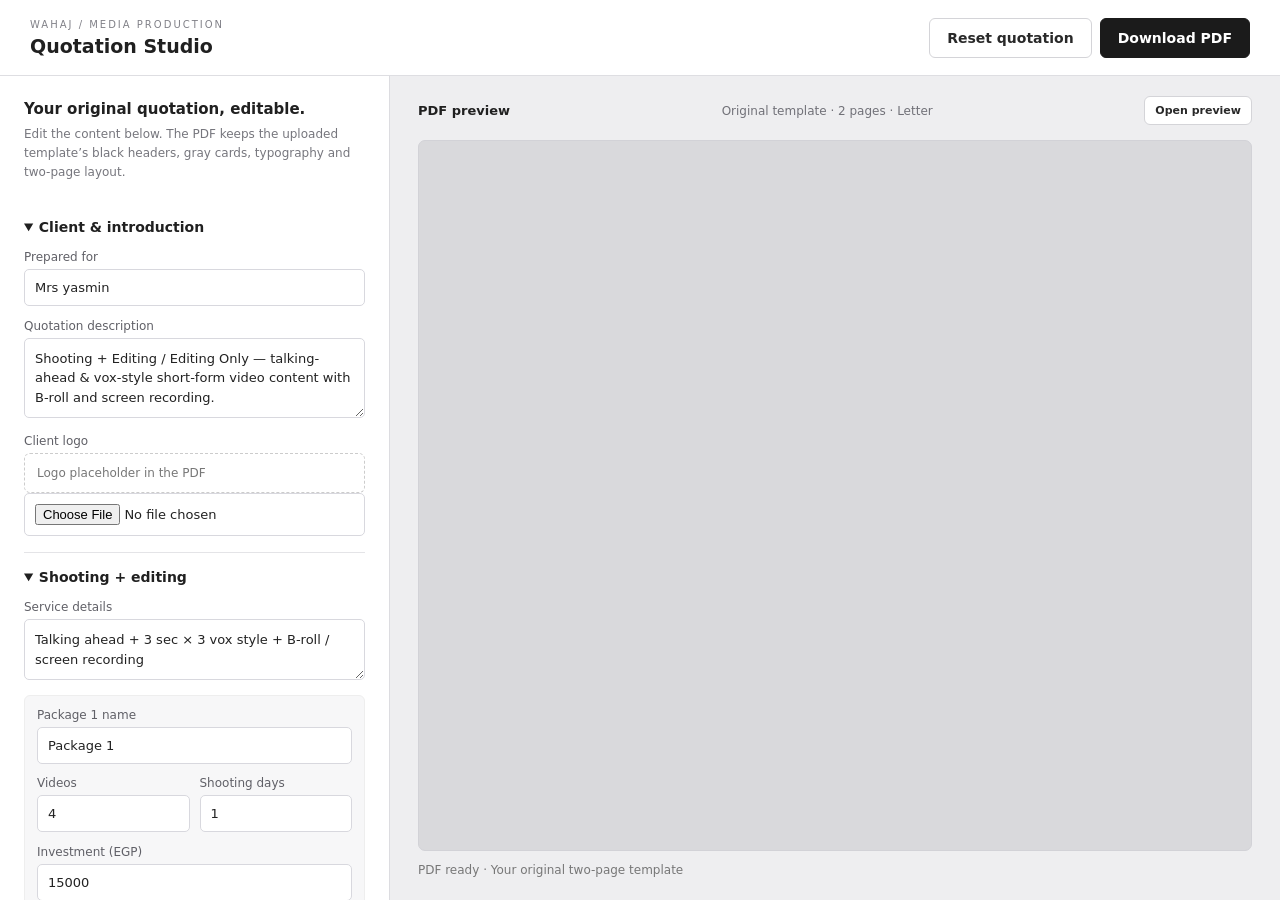
==== index.html @ 91a477e9 "Publish the Wahaj quotation studio for GitHub and Vercel. Co-authored-by: Cursor <cursoragent@cursor" ====
<!doctype html><html lang="en"><head><meta charset="utf-8"><meta name="viewport" content="width=device-width, initial-scale=1"><title>Quotation Studio | Wahaj</title><meta name="description" content="Create client quotations using the original media production quotation template."><link rel="icon" href="data:image/svg+xml,%3Csvg xmlns='http://www.w3.org/2000/svg' viewBox='0 0 32 32'%3E%3Crect width='32' height='32' rx='6' fill='%23191919'/%3E%3Cpath d='M8 8h16v3H8zm0 7h16v3H8zm0 7h10v3H8z' fill='white'/%3E%3C/svg%3E"><style>
*{box-sizing:border-box}body{margin:0;background:#eeeef0;color:#202020;font:14px system-ui,-apple-system,sans-serif}header{height:76px;padding:0 30px;border-bottom:1px solid #dedee2;background:#fff;display:flex;align-items:center;justify-content:space-between;gap:20px}header small{display:block;letter-spacing:2px;font-size:10px;color:#818188;margin-bottom:5px}h1{font-size:19px;margin:0;font-weight:600}button,.button{cursor:pointer;padding:11px 17px;border-radius:6px;border:1px solid #d4d4d8;background:#fff;color:#292929;font:inherit;font-weight:600;text-decoration:none}button.primary{background:#1b1b1b;color:white;border-color:#1b1b1b}button:disabled{opacity:.5;cursor:wait}.actions{display:flex;gap:8px}main{display:grid;grid-template-columns:390px 1fr;height:calc(100vh - 76px)}aside{background:white;border-right:1px solid #dcdce0;overflow:auto;padding:24px}h2{font-size:15px;margin:0 0 7px}p{color:#76767d;line-height:1.6;margin:0 0 20px;font-size:12px}details{border-bottom:1px solid #e4e4e7;padding:16px 0}summary{font-weight:600;cursor:pointer;margin-bottom:15px}label{display:block;font-size:12px;font-weight:500;color:#606067;margin:13px 0 5px}input,textarea{width:100%;padding:10px;border:1px solid #d8d8de;background:#fff;border-radius:5px;font:13px system-ui;color:#222}input:focus,textarea:focus{outline:2px solid #555;outline-offset:1px}textarea{resize:vertical;line-height:1.5}.row{display:grid;grid-template-columns:1fr 1fr;gap:10px}.package{background:#f7f7f8;border:1px solid #eee;border-radius:6px;padding:0 12px 12px;margin:12px 0}.package label:first-child{margin-top:12px}.preview{display:flex;flex-direction:column;padding:20px 28px;min-width:0}.previewbar{display:flex;align-items:center;justify-content:space-between;margin-bottom:15px;gap:12px}.previewbar b{font-size:13px}.previewbar span{font-size:12px;color:#717178}.pdf{background:#d9d9dc;flex:1;min-height:480px;border:1px solid #d2d2d7;border-radius:7px;overflow:hidden}iframe{width:100%;height:100%;border:0}#status{font-size:12px;color:#777;max-width:650px;margin-top:12px;min-height:17px}#status.error{color:#b52121}.logo-box{border:1px dashed #ccc;border-radius:6px;padding:12px;display:flex;align-items:center;gap:14px}.logo-box img{max-width:90px;max-height:50px;object-fit:contain}.logo-box span{color:#777;font-size:12px}#removeLogo{margin-top:8px;padding:6px 10px;font-size:11px}footer{font-size:11px;color:#919199;line-height:1.6;margin-top:20px}@media(max-width:850px){header{padding:15px;height:auto;flex-wrap:wrap}main{height:auto;grid-template-columns:1fr}aside{overflow:visible}.preview{padding:20px 15px}.pdf{height:720px;flex:auto}.actions{width:100%}.actions button{flex:1}}
</style></head><body><header><div><small>WAHAJ / MEDIA PRODUCTION</small><h1>Quotation Studio</h1></div><div class="actions"><button id="reset">Reset quotation</button><button class="primary" id="download" disabled>Download PDF</button></div></header><main><aside><h2>Your original quotation, editable.</h2><p>Edit the content below. The PDF keeps the uploaded template’s black headers, gray cards, typography and two-page layout.</p><form id="editor"><details open><summary>Client & introduction</summary><label for="client">Prepared for</label><input id="client" maxlength="100"><label for="description">Quotation description</label><textarea id="description" rows="3" maxlength="260"></textarea><label for="logo">Client logo</label><div class="logo-box"><img id="logoPreview" alt="Client logo" hidden><span id="logoLabel">Logo placeholder in the PDF</span></div><input id="logo" type="file" accept="image/png,image/jpeg"><button id="removeLogo" type="button" hidden>Remove logo</button></details><details open><summary>Shooting + editing</summary><label for="shootDescription">Service details</label><textarea id="shootDescription" rows="2" maxlength="200"></textarea><div id="shootPackages"></div></details><details><summary>Editing only</summary><label for="editDescription">Service details</label><textarea id="editDescription" rows="2" maxlength="200"></textarea><div id="editPackages"></div></details><details><summary>Customized package</summary><label for="customName">Package name</label><input id="customName" maxlength="35"><label for="customLines">Deliverables (one per line, up to 5)</label><textarea id="customLines" rows="5"></textarea><label for="customPrice">Investment (EGP)</label><input id="customPrice" type="number" min="0" max="99999999" step="1"></details><details><summary>Notes & payment terms</summary><label for="notes">Terms (one per line)</label><textarea id="notes" rows="12"></textarea><p style="margin:10px 0 0">The default terms retain your original 50% deposit and two revision rounds. Edit them for each client.</p></details></form><footer>Amounts are in EGP. Package options are alternatives.<br>Changes stay in this open page until you download your PDF.</footer></aside><section class="preview"><div class="previewbar"><b>PDF preview</b><span>Original template · 2 pages · Letter</span><a id="openPreview" class="button" target="_blank" rel="noopener" style="font-size:11px;padding:7px 10px" hidden>Open preview</a></div><div class="pdf"><iframe id="pdfPreview" title="Generated quotation PDF preview"></iframe></div><div id="status" role="status" aria-live="polite">Preparing your original quotation…</div></section></main><script src="pdf-lib.min.js"></script><script src="fontkit.min.js"></script><script src="app.js"></script></body></html>
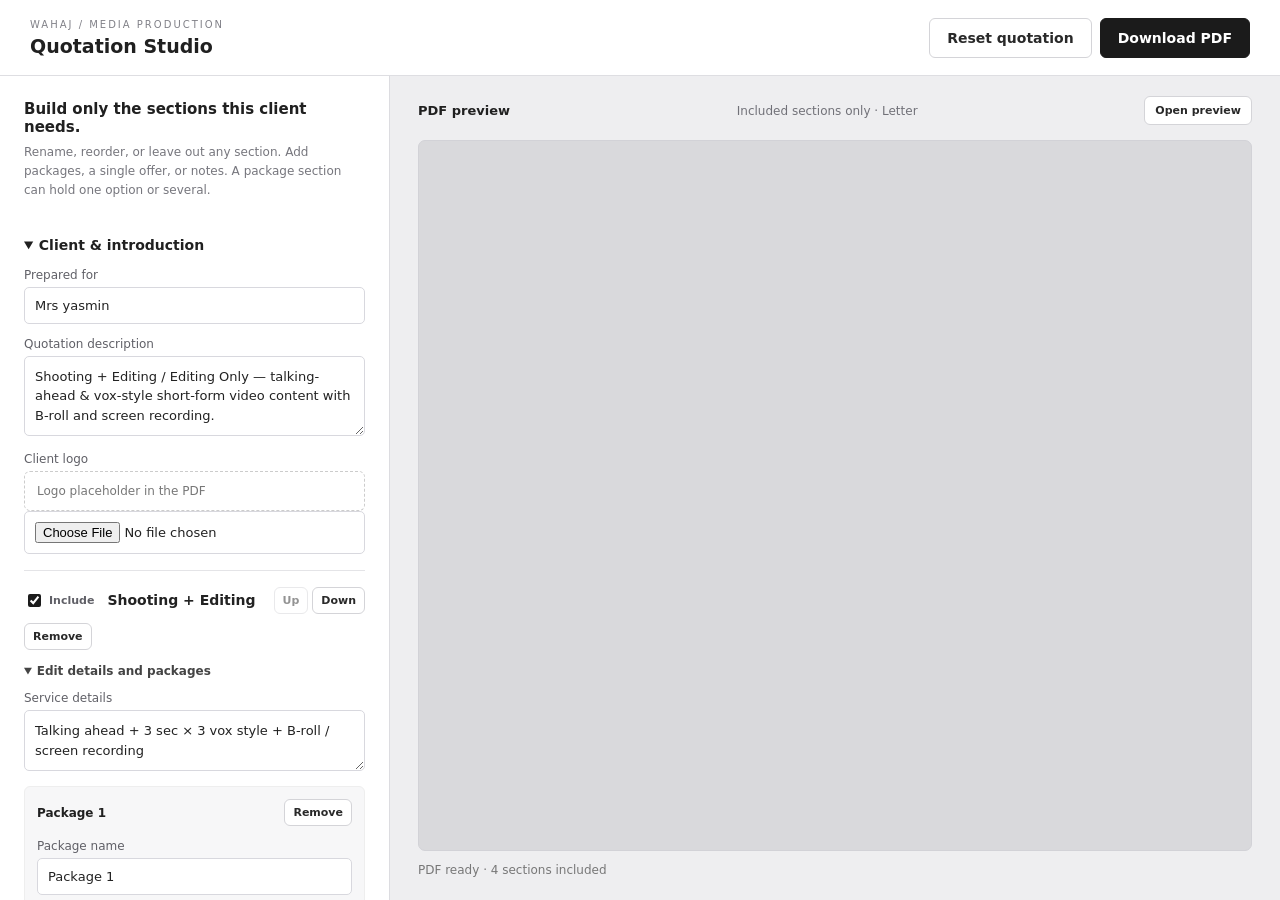
==== commit 12686b80: "Let each quotation include only the sections and packages it needs. Co-authored-by: Cursor <cursorag" ====
--- a/index.html
+++ b/index.html
@@ -1,3 +1,5 @@
 <!doctype html><html lang="en"><head><meta charset="utf-8"><meta name="viewport" content="width=device-width, initial-scale=1"><title>Quotation Studio | Wahaj</title><meta name="description" content="Create client quotations using the original media production quotation template."><link rel="icon" href="data:image/svg+xml,%3Csvg xmlns='http://www.w3.org/2000/svg' viewBox='0 0 32 32'%3E%3Crect width='32' height='32' rx='6' fill='%23191919'/%3E%3Cpath d='M8 8h16v3H8zm0 7h16v3H8zm0 7h10v3H8z' fill='white'/%3E%3C/svg%3E"><style>
-*{box-sizing:border-box}body{margin:0;background:#eeeef0;color:#202020;font:14px system-ui,-apple-system,sans-serif}header{height:76px;padding:0 30px;border-bottom:1px solid #dedee2;background:#fff;display:flex;align-items:center;justify-content:space-between;gap:20px}header small{display:block;letter-spacing:2px;font-size:10px;color:#818188;margin-bottom:5px}h1{font-size:19px;margin:0;font-weight:600}button,.button{cursor:pointer;padding:11px 17px;border-radius:6px;border:1px solid #d4d4d8;background:#fff;color:#292929;font:inherit;font-weight:600;text-decoration:none}button.primary{background:#1b1b1b;color:white;border-color:#1b1b1b}button:disabled{opacity:.5;cursor:wait}.actions{display:flex;gap:8px}main{display:grid;grid-template-columns:390px 1fr;height:calc(100vh - 76px)}aside{background:white;border-right:1px solid #dcdce0;overflow:auto;padding:24px}h2{font-size:15px;margin:0 0 7px}p{color:#76767d;line-height:1.6;margin:0 0 20px;font-size:12px}details{border-bottom:1px solid #e4e4e7;padding:16px 0}summary{font-weight:600;cursor:pointer;margin-bottom:15px}label{display:block;font-size:12px;font-weight:500;color:#606067;margin:13px 0 5px}input,textarea{width:100%;padding:10px;border:1px solid #d8d8de;background:#fff;border-radius:5px;font:13px system-ui;color:#222}input:focus,textarea:focus{outline:2px solid #555;outline-offset:1px}textarea{resize:vertical;line-height:1.5}.row{display:grid;grid-template-columns:1fr 1fr;gap:10px}.package{background:#f7f7f8;border:1px solid #eee;border-radius:6px;padding:0 12px 12px;margin:12px 0}.package label:first-child{margin-top:12px}.preview{display:flex;flex-direction:column;padding:20px 28px;min-width:0}.previewbar{display:flex;align-items:center;justify-content:space-between;margin-bottom:15px;gap:12px}.previewbar b{font-size:13px}.previewbar span{font-size:12px;color:#717178}.pdf{background:#d9d9dc;flex:1;min-height:480px;border:1px solid #d2d2d7;border-radius:7px;overflow:hidden}iframe{width:100%;height:100%;border:0}#status{font-size:12px;color:#777;max-width:650px;margin-top:12px;min-height:17px}#status.error{color:#b52121}.logo-box{border:1px dashed #ccc;border-radius:6px;padding:12px;display:flex;align-items:center;gap:14px}.logo-box img{max-width:90px;max-height:50px;object-fit:contain}.logo-box span{color:#777;font-size:12px}#removeLogo{margin-top:8px;padding:6px 10px;font-size:11px}footer{font-size:11px;color:#919199;line-height:1.6;margin-top:20px}@media(max-width:850px){header{padding:15px;height:auto;flex-wrap:wrap}main{height:auto;grid-template-columns:1fr}aside{overflow:visible}.preview{padding:20px 15px}.pdf{height:720px;flex:auto}.actions{width:100%}.actions button{flex:1}}
-</style></head><body><header><div><small>WAHAJ / MEDIA PRODUCTION</small><h1>Quotation Studio</h1></div><div class="actions"><button id="reset">Reset quotation</button><button class="primary" id="download" disabled>Download PDF</button></div></header><main><aside><h2>Your original quotation, editable.</h2><p>Edit the content below. The PDF keeps the uploaded template’s black headers, gray cards, typography and two-page layout.</p><form id="editor"><details open><summary>Client & introduction</summary><label for="client">Prepared for</label><input id="client" maxlength="100"><label for="description">Quotation description</label><textarea id="description" rows="3" maxlength="260"></textarea><label for="logo">Client logo</label><div class="logo-box"><img id="logoPreview" alt="Client logo" hidden><span id="logoLabel">Logo placeholder in the PDF</span></div><input id="logo" type="file" accept="image/png,image/jpeg"><button id="removeLogo" type="button" hidden>Remove logo</button></details><details open><summary>Shooting + editing</summary><label for="shootDescription">Service details</label><textarea id="shootDescription" rows="2" maxlength="200"></textarea><div id="shootPackages"></div></details><details><summary>Editing only</summary><label for="editDescription">Service details</label><textarea id="editDescription" rows="2" maxlength="200"></textarea><div id="editPackages"></div></details><details><summary>Customized package</summary><label for="customName">Package name</label><input id="customName" maxlength="35"><label for="customLines">Deliverables (one per line, up to 5)</label><textarea id="customLines" rows="5"></textarea><label for="customPrice">Investment (EGP)</label><input id="customPrice" type="number" min="0" max="99999999" step="1"></details><details><summary>Notes & payment terms</summary><label for="notes">Terms (one per line)</label><textarea id="notes" rows="12"></textarea><p style="margin:10px 0 0">The default terms retain your original 50% deposit and two revision rounds. Edit them for each client.</p></details></form><footer>Amounts are in EGP. Package options are alternatives.<br>Changes stay in this open page until you download your PDF.</footer></aside><section class="preview"><div class="previewbar"><b>PDF preview</b><span>Original template · 2 pages · Letter</span><a id="openPreview" class="button" target="_blank" rel="noopener" style="font-size:11px;padding:7px 10px" hidden>Open preview</a></div><div class="pdf"><iframe id="pdfPreview" title="Generated quotation PDF preview"></iframe></div><div id="status" role="status" aria-live="polite">Preparing your original quotation…</div></section></main><script src="pdf-lib.min.js"></script><script src="fontkit.min.js"></script><script src="app.js"></script></body></html>
+*{box-sizing:border-box}body{margin:0;background:#eeeef0;color:#202020;font:14px system-ui,-apple-system,sans-serif}header{height:76px;padding:0 30px;border-bottom:1px solid #dedee2;background:#fff;display:flex;align-items:center;justify-content:space-between;gap:20px}header small{display:block;letter-spacing:2px;font-size:10px;color:#818188;margin-bottom:5px}h1{font-size:19px;margin:0;font-weight:600}button,.button{cursor:pointer;padding:11px 17px;border-radius:6px;border:1px solid #d4d4d8;background:#fff;color:#292929;font:inherit;font-weight:600;text-decoration:none}button.primary{background:#1b1b1b;color:white;border-color:#1b1b1b}button:disabled{opacity:.5;cursor:wait}.actions{display:flex;gap:8px}main{display:grid;grid-template-columns:390px 1fr;height:calc(100vh - 76px)}aside{background:white;border-right:1px solid #dcdce0;overflow:auto;padding:24px}h2{font-size:15px;margin:0 0 7px}p{color:#76767d;line-height:1.6;margin:0 0 20px;font-size:12px}details{border-bottom:1px solid #e4e4e7;padding:16px 0}summary{font-weight:600;cursor:pointer;margin-bottom:15px}label{display:block;font-size:12px;font-weight:500;color:#606067;margin:13px 0 5px}input,textarea{width:100%;padding:10px;border:1px solid #d8d8de;background:#fff;border-radius:5px;font:13px system-ui;color:#222}input:focus,textarea:focus{outline:2px solid #555;outline-offset:1px}textarea{resize:vertical;line-height:1.5}.row{display:grid;grid-template-columns:1fr 1fr;gap:10px}.package{background:#f7f7f8;border:1px solid #eee;border-radius:6px;padding:0 12px 12px;margin:12px 0}.package label:first-child{margin-top:12px}.preview{display:flex;flex-direction:column;padding:20px 28px;min-width:0}.previewbar{display:flex;align-items:center;justify-content:space-between;margin-bottom:15px;gap:12px}.previewbar b{font-size:13px}.previewbar span{font-size:12px;color:#717178}.pdf{background:#d9d9dc;flex:1;min-height:480px;border:1px solid #d2d2d7;border-radius:7px;overflow:hidden}iframe{width:100%;height:100%;border:0}#status{font-size:12px;color:#777;max-width:650px;margin-top:12px;min-height:17px}#status.error{color:#b52121}.logo-box{border:1px dashed #ccc;border-radius:6px;padding:12px;display:flex;align-items:center;gap:14px}.logo-box img{max-width:90px;max-height:50px;object-fit:contain}.logo-box span{color:#777;font-size:12px}#removeLogo{margin-top:8px;padding:6px 10px;font-size:11px}footer{font-size:11px;color:#919199;line-height:1.6;margin-top:20px}
+.sec{border-bottom:1px solid #e4e4e7;padding:12px 0}.sec.off{opacity:.55}.sec-head{display:flex;align-items:center;gap:6px;flex-wrap:wrap}.sec-head .title{flex:1 1 140px;min-width:0;font-weight:600;font-size:14px;border-color:transparent;background:transparent;padding:8px 6px}.sec-head .title:hover,.sec-head .title:focus{border-color:#d8d8de;background:#fff}.show{display:flex;align-items:center;gap:5px;font-size:11px;font-weight:600;color:#606067;white-space:nowrap;margin:0}.show input{width:auto;padding:0;accent-color:#1b1b1b}button.tiny{padding:6px 8px;font-size:11px}.add-row{display:flex;flex-direction:column;gap:8px;margin-top:14px}.add-sec{width:100%;border-style:dashed}.sec details{border-bottom:0;padding:6px 0 0}.sec summary{margin:8px 0 4px;font-size:12px;color:#444}.pkg-bar{display:flex;align-items:center;justify-content:space-between;gap:8px;margin-top:12px}.pkg-bar b{font-size:12px}.move{display:flex;gap:4px}.sec-note{margin:8px 0 0}
+@media(max-width:850px){header{padding:15px;height:auto;flex-wrap:wrap}main{height:auto;grid-template-columns:1fr}aside{overflow:visible}.preview{padding:20px 15px}.pdf{height:720px;flex:auto}.actions{width:100%}.actions button{flex:1}}
+</style></head><body><header><div><small>WAHAJ / MEDIA PRODUCTION</small><h1>Quotation Studio</h1></div><div class="actions"><button id="reset">Reset quotation</button><button class="primary" id="download" disabled>Download PDF</button></div></header><main><aside><h2>Build only the sections this client needs.</h2><p>Rename, reorder, or leave out any section. Add packages, a single offer, or notes. A package section can hold one option or several.</p><form id="editor" autocomplete="off"><details open><summary>Client & introduction</summary><label for="client">Prepared for</label><input id="client" maxlength="100" required><label for="description">Quotation description</label><textarea id="description" rows="3" maxlength="320"></textarea><label for="logo">Client logo</label><div class="logo-box"><img id="logoPreview" alt="Client logo" hidden><span id="logoLabel">Logo placeholder in the PDF</span></div><input id="logo" type="file" accept="image/png,image/jpeg"><button id="removeLogo" type="button" hidden>Remove logo</button></details><div id="sections"></div><div class="add-row"><button type="button" id="addSection" class="add-sec">Add section</button><button type="button" id="addOffer" class="add-sec">Add single offer</button><button type="button" id="addNotes" class="add-sec">Add notes</button></div></form><footer>Uncheck “Include” to leave a section out of this PDF.<br>Amounts are in EGP. Changes stay in this page until you download.</footer></aside><section class="preview"><div class="previewbar"><b>PDF preview</b><span>Included sections only · Letter</span><a id="openPreview" class="button" target="_blank" rel="noopener" style="font-size:11px;padding:7px 10px" hidden>Open preview</a></div><div class="pdf"><iframe id="pdfPreview" title="Generated quotation PDF preview"></iframe></div><div id="status" role="status" aria-live="polite">Preparing your quotation…</div></section></main><script src="pdf-lib.min.js"></script><script src="fontkit.min.js"></script><script src="app.js"></script></body></html>
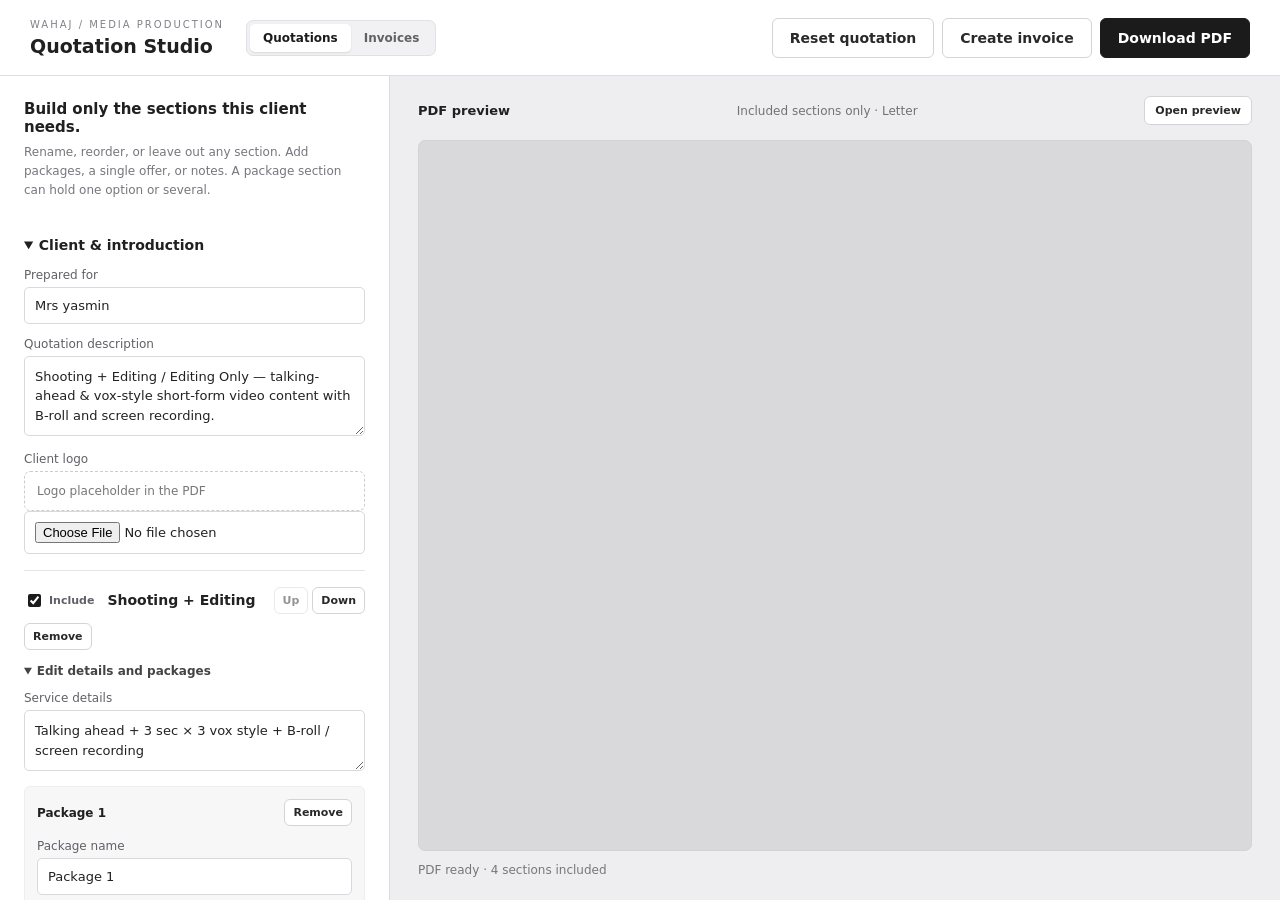
==== commit a49d8401: "Combine the quotation studio and invoice studio into one site The invoice app now lives under /invoi" ====
--- a/index.html
+++ b/index.html
@@ -1,5 +1,5 @@
 <!doctype html><html lang="en"><head><meta charset="utf-8"><meta name="viewport" content="width=device-width, initial-scale=1"><title>Quotation Studio | Wahaj</title><meta name="description" content="Create client quotations using the original media production quotation template."><link rel="icon" href="data:image/svg+xml,%3Csvg xmlns='http://www.w3.org/2000/svg' viewBox='0 0 32 32'%3E%3Crect width='32' height='32' rx='6' fill='%23191919'/%3E%3Cpath d='M8 8h16v3H8zm0 7h16v3H8zm0 7h10v3H8z' fill='white'/%3E%3C/svg%3E"><style>
-*{box-sizing:border-box}body{margin:0;background:#eeeef0;color:#202020;font:14px system-ui,-apple-system,sans-serif}header{height:76px;padding:0 30px;border-bottom:1px solid #dedee2;background:#fff;display:flex;align-items:center;justify-content:space-between;gap:20px}header small{display:block;letter-spacing:2px;font-size:10px;color:#818188;margin-bottom:5px}h1{font-size:19px;margin:0;font-weight:600}button,.button{cursor:pointer;padding:11px 17px;border-radius:6px;border:1px solid #d4d4d8;background:#fff;color:#292929;font:inherit;font-weight:600;text-decoration:none}button.primary{background:#1b1b1b;color:white;border-color:#1b1b1b}button:disabled{opacity:.5;cursor:wait}.actions{display:flex;gap:8px}main{display:grid;grid-template-columns:390px 1fr;height:calc(100vh - 76px)}aside{background:white;border-right:1px solid #dcdce0;overflow:auto;padding:24px}h2{font-size:15px;margin:0 0 7px}p{color:#76767d;line-height:1.6;margin:0 0 20px;font-size:12px}details{border-bottom:1px solid #e4e4e7;padding:16px 0}summary{font-weight:600;cursor:pointer;margin-bottom:15px}label{display:block;font-size:12px;font-weight:500;color:#606067;margin:13px 0 5px}input,textarea{width:100%;padding:10px;border:1px solid #d8d8de;background:#fff;border-radius:5px;font:13px system-ui;color:#222}input:focus,textarea:focus{outline:2px solid #555;outline-offset:1px}textarea{resize:vertical;line-height:1.5}.row{display:grid;grid-template-columns:1fr 1fr;gap:10px}.package{background:#f7f7f8;border:1px solid #eee;border-radius:6px;padding:0 12px 12px;margin:12px 0}.package label:first-child{margin-top:12px}.preview{display:flex;flex-direction:column;padding:20px 28px;min-width:0}.previewbar{display:flex;align-items:center;justify-content:space-between;margin-bottom:15px;gap:12px}.previewbar b{font-size:13px}.previewbar span{font-size:12px;color:#717178}.pdf{background:#d9d9dc;flex:1;min-height:480px;border:1px solid #d2d2d7;border-radius:7px;overflow:hidden}iframe{width:100%;height:100%;border:0}#status{font-size:12px;color:#777;max-width:650px;margin-top:12px;min-height:17px}#status.error{color:#b52121}.logo-box{border:1px dashed #ccc;border-radius:6px;padding:12px;display:flex;align-items:center;gap:14px}.logo-box img{max-width:90px;max-height:50px;object-fit:contain}.logo-box span{color:#777;font-size:12px}#removeLogo{margin-top:8px;padding:6px 10px;font-size:11px}footer{font-size:11px;color:#919199;line-height:1.6;margin-top:20px}
+*{box-sizing:border-box}body{margin:0;background:#eeeef0;color:#202020;font:14px system-ui,-apple-system,sans-serif}header{height:76px;padding:0 30px;border-bottom:1px solid #dedee2;background:#fff;display:flex;align-items:center;justify-content:space-between;gap:20px}header small{display:block;letter-spacing:2px;font-size:10px;color:#818188;margin-bottom:5px}h1{font-size:19px;margin:0;font-weight:600}button,.button{cursor:pointer;padding:11px 17px;border-radius:6px;border:1px solid #d4d4d8;background:#fff;color:#292929;font:inherit;font-weight:600;text-decoration:none}button.primary{background:#1b1b1b;color:white;border-color:#1b1b1b}button:disabled{opacity:.5;cursor:wait}.actions{display:flex;gap:8px}main{display:grid;grid-template-columns:390px 1fr;height:calc(100vh - 76px)}aside{background:white;border-right:1px solid #dcdce0;overflow:auto;padding:24px}h2{font-size:15px;margin:0 0 7px}p{color:#76767d;line-height:1.6;margin:0 0 20px;font-size:12px}details{border-bottom:1px solid #e4e4e7;padding:16px 0}summary{font-weight:600;cursor:pointer;margin-bottom:15px}label{display:block;font-size:12px;font-weight:500;color:#606067;margin:13px 0 5px}input,textarea{width:100%;padding:10px;border:1px solid #d8d8de;background:#fff;border-radius:5px;font:13px system-ui;color:#222}input:focus,textarea:focus{outline:2px solid #555;outline-offset:1px}textarea{resize:vertical;line-height:1.5}.row{display:grid;grid-template-columns:1fr 1fr;gap:10px}.package{background:#f7f7f8;border:1px solid #eee;border-radius:6px;padding:0 12px 12px;margin:12px 0}.package label:first-child{margin-top:12px}.preview{display:flex;flex-direction:column;padding:20px 28px;min-width:0}.previewbar{display:flex;align-items:center;justify-content:space-between;margin-bottom:15px;gap:12px}.previewbar b{font-size:13px}.previewbar span{font-size:12px;color:#717178}.pdf{background:#d9d9dc;flex:1;min-height:480px;border:1px solid #d2d2d7;border-radius:7px;overflow:hidden}iframe{width:100%;height:100%;border:0}#status{font-size:12px;color:#777;max-width:650px;margin-top:12px;min-height:17px}#status.error{color:#b52121}.logo-box{border:1px dashed #ccc;border-radius:6px;padding:12px;display:flex;align-items:center;gap:14px}.logo-box img{max-width:90px;max-height:50px;object-fit:contain}.logo-box span{color:#777;font-size:12px}#removeLogo{margin-top:8px;padding:6px 10px;font-size:11px}footer{font-size:11px;color:#919199;line-height:1.6;margin-top:20px}.brand{display:flex;align-items:center;gap:22px;flex-wrap:wrap}.switcher{display:flex;background:#f1f1f3;border:1px solid #e1e1e5;border-radius:7px;padding:3px}.switcher a{padding:7px 13px;border-radius:5px;color:#606067;text-decoration:none;font-size:12px;font-weight:600}.switcher a[aria-current]{background:#fff;color:#1b1b1b;box-shadow:0 1px 2px #0000001a}.switcher a:hover{color:#1b1b1b}
 .sec{border-bottom:1px solid #e4e4e7;padding:12px 0}.sec.off{opacity:.55}.sec-head{display:flex;align-items:center;gap:6px;flex-wrap:wrap}.sec-head .title{flex:1 1 140px;min-width:0;font-weight:600;font-size:14px;border-color:transparent;background:transparent;padding:8px 6px}.sec-head .title:hover,.sec-head .title:focus{border-color:#d8d8de;background:#fff}.show{display:flex;align-items:center;gap:5px;font-size:11px;font-weight:600;color:#606067;white-space:nowrap;margin:0}.show input{width:auto;padding:0;accent-color:#1b1b1b}button.tiny{padding:6px 8px;font-size:11px}.add-row{display:flex;flex-direction:column;gap:8px;margin-top:14px}.add-sec{width:100%;border-style:dashed}.sec details{border-bottom:0;padding:6px 0 0}.sec summary{margin:8px 0 4px;font-size:12px;color:#444}.pkg-bar{display:flex;align-items:center;justify-content:space-between;gap:8px;margin-top:12px}.pkg-bar b{font-size:12px}.move{display:flex;gap:4px}.sec-note{margin:8px 0 0}
 @media(max-width:850px){header{padding:15px;height:auto;flex-wrap:wrap}main{height:auto;grid-template-columns:1fr}aside{overflow:visible}.preview{padding:20px 15px}.pdf{height:720px;flex:auto}.actions{width:100%}.actions button{flex:1}}
-</style></head><body><header><div><small>WAHAJ / MEDIA PRODUCTION</small><h1>Quotation Studio</h1></div><div class="actions"><button id="reset">Reset quotation</button><button class="primary" id="download" disabled>Download PDF</button></div></header><main><aside><h2>Build only the sections this client needs.</h2><p>Rename, reorder, or leave out any section. Add packages, a single offer, or notes. A package section can hold one option or several.</p><form id="editor" autocomplete="off"><details open><summary>Client & introduction</summary><label for="client">Prepared for</label><input id="client" maxlength="100" required><label for="description">Quotation description</label><textarea id="description" rows="3" maxlength="320"></textarea><label for="logo">Client logo</label><div class="logo-box"><img id="logoPreview" alt="Client logo" hidden><span id="logoLabel">Logo placeholder in the PDF</span></div><input id="logo" type="file" accept="image/png,image/jpeg"><button id="removeLogo" type="button" hidden>Remove logo</button></details><div id="sections"></div><div class="add-row"><button type="button" id="addSection" class="add-sec">Add section</button><button type="button" id="addOffer" class="add-sec">Add single offer</button><button type="button" id="addNotes" class="add-sec">Add notes</button></div></form><footer>Uncheck “Include” to leave a section out of this PDF.<br>Amounts are in EGP. Changes stay in this page until you download.</footer></aside><section class="preview"><div class="previewbar"><b>PDF preview</b><span>Included sections only · Letter</span><a id="openPreview" class="button" target="_blank" rel="noopener" style="font-size:11px;padding:7px 10px" hidden>Open preview</a></div><div class="pdf"><iframe id="pdfPreview" title="Generated quotation PDF preview"></iframe></div><div id="status" role="status" aria-live="polite">Preparing your quotation…</div></section></main><script src="pdf-lib.min.js"></script><script src="fontkit.min.js"></script><script src="app.js"></script></body></html>
+</style></head><body><header><div class="brand"><div><small>WAHAJ / MEDIA PRODUCTION</small><h1>Quotation Studio</h1></div><nav class="switcher" aria-label="Studio"><a href="/" aria-current="page">Quotations</a><a href="/invoices/">Invoices</a></nav></div><div class="actions"><button id="reset">Reset quotation</button><button id="toInvoice">Create invoice</button><button class="primary" id="download" disabled>Download PDF</button></div></header><main><aside><h2>Build only the sections this client needs.</h2><p>Rename, reorder, or leave out any section. Add packages, a single offer, or notes. A package section can hold one option or several.</p><form id="editor" autocomplete="off"><details open><summary>Client & introduction</summary><label for="client">Prepared for</label><input id="client" maxlength="100" required><label for="description">Quotation description</label><textarea id="description" rows="3" maxlength="320"></textarea><label for="logo">Client logo</label><div class="logo-box"><img id="logoPreview" alt="Client logo" hidden><span id="logoLabel">Logo placeholder in the PDF</span></div><input id="logo" type="file" accept="image/png,image/jpeg"><button id="removeLogo" type="button" hidden>Remove logo</button></details><div id="sections"></div><div class="add-row"><button type="button" id="addSection" class="add-sec">Add section</button><button type="button" id="addOffer" class="add-sec">Add single offer</button><button type="button" id="addNotes" class="add-sec">Add notes</button></div></form><footer>Uncheck “Include” to leave a section out of this PDF.<br>Amounts are in EGP. Changes stay in this page until you download.</footer></aside><section class="preview"><div class="previewbar"><b>PDF preview</b><span>Included sections only · Letter</span><a id="openPreview" class="button" target="_blank" rel="noopener" style="font-size:11px;padding:7px 10px" hidden>Open preview</a></div><div class="pdf"><iframe id="pdfPreview" title="Generated quotation PDF preview"></iframe></div><div id="status" role="status" aria-live="polite">Preparing your quotation…</div></section></main><script src="pdf-lib.min.js"></script><script src="fontkit.min.js"></script><script src="app.js"></script></body></html>
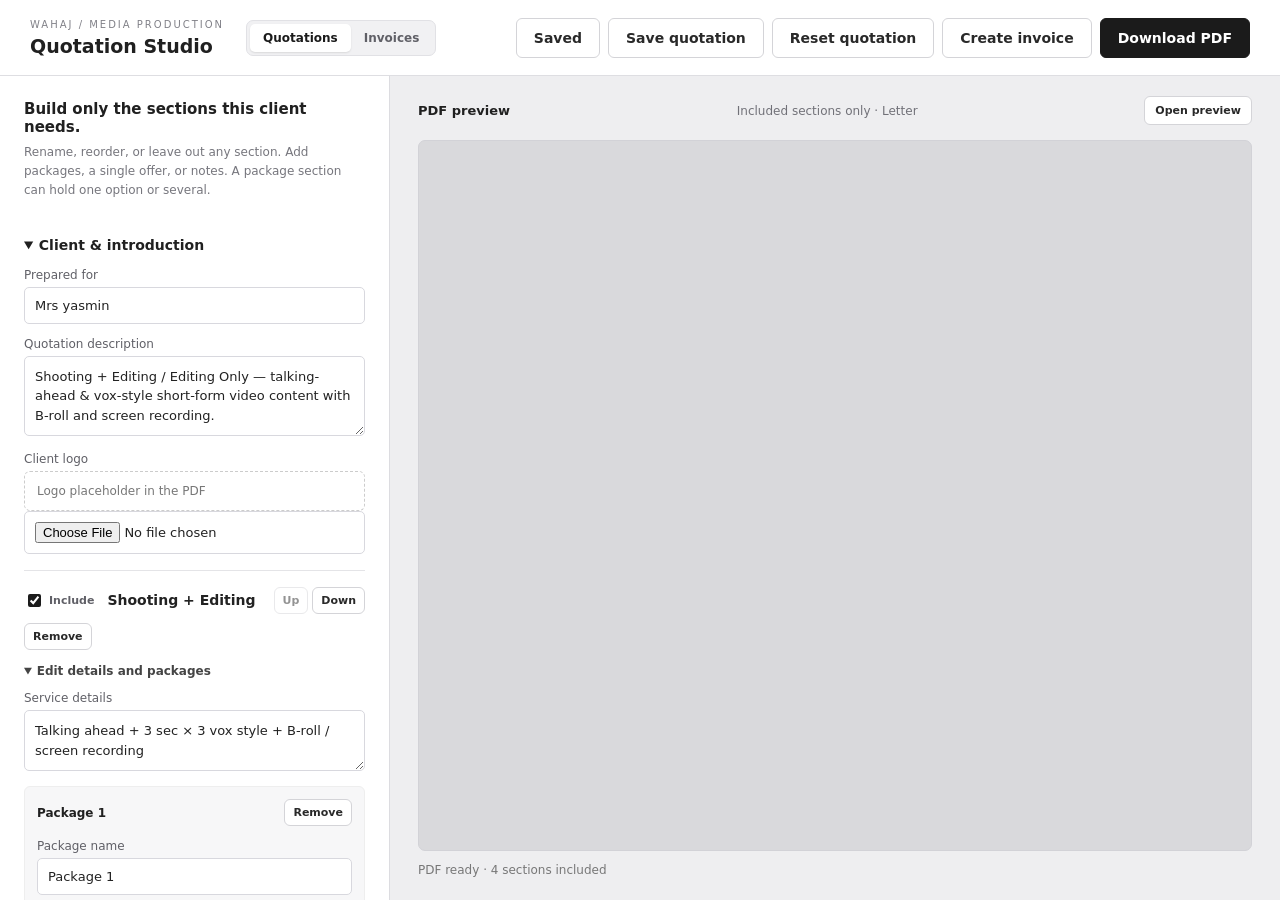
==== commit 61425c5d: "Prepare a shared Supabase backend for quotations and invoices Add one schema and shared config/clien" ====
--- a/index.html
+++ b/index.html
@@ -1,5 +1,6 @@
 <!doctype html><html lang="en"><head><meta charset="utf-8"><meta name="viewport" content="width=device-width, initial-scale=1"><title>Quotation Studio | Wahaj</title><meta name="description" content="Create client quotations using the original media production quotation template."><link rel="icon" href="data:image/svg+xml,%3Csvg xmlns='http://www.w3.org/2000/svg' viewBox='0 0 32 32'%3E%3Crect width='32' height='32' rx='6' fill='%23191919'/%3E%3Cpath d='M8 8h16v3H8zm0 7h16v3H8zm0 7h10v3H8z' fill='white'/%3E%3C/svg%3E"><style>
-*{box-sizing:border-box}body{margin:0;background:#eeeef0;color:#202020;font:14px system-ui,-apple-system,sans-serif}header{height:76px;padding:0 30px;border-bottom:1px solid #dedee2;background:#fff;display:flex;align-items:center;justify-content:space-between;gap:20px}header small{display:block;letter-spacing:2px;font-size:10px;color:#818188;margin-bottom:5px}h1{font-size:19px;margin:0;font-weight:600}button,.button{cursor:pointer;padding:11px 17px;border-radius:6px;border:1px solid #d4d4d8;background:#fff;color:#292929;font:inherit;font-weight:600;text-decoration:none}button.primary{background:#1b1b1b;color:white;border-color:#1b1b1b}button:disabled{opacity:.5;cursor:wait}.actions{display:flex;gap:8px}main{display:grid;grid-template-columns:390px 1fr;height:calc(100vh - 76px)}aside{background:white;border-right:1px solid #dcdce0;overflow:auto;padding:24px}h2{font-size:15px;margin:0 0 7px}p{color:#76767d;line-height:1.6;margin:0 0 20px;font-size:12px}details{border-bottom:1px solid #e4e4e7;padding:16px 0}summary{font-weight:600;cursor:pointer;margin-bottom:15px}label{display:block;font-size:12px;font-weight:500;color:#606067;margin:13px 0 5px}input,textarea{width:100%;padding:10px;border:1px solid #d8d8de;background:#fff;border-radius:5px;font:13px system-ui;color:#222}input:focus,textarea:focus{outline:2px solid #555;outline-offset:1px}textarea{resize:vertical;line-height:1.5}.row{display:grid;grid-template-columns:1fr 1fr;gap:10px}.package{background:#f7f7f8;border:1px solid #eee;border-radius:6px;padding:0 12px 12px;margin:12px 0}.package label:first-child{margin-top:12px}.preview{display:flex;flex-direction:column;padding:20px 28px;min-width:0}.previewbar{display:flex;align-items:center;justify-content:space-between;margin-bottom:15px;gap:12px}.previewbar b{font-size:13px}.previewbar span{font-size:12px;color:#717178}.pdf{background:#d9d9dc;flex:1;min-height:480px;border:1px solid #d2d2d7;border-radius:7px;overflow:hidden}iframe{width:100%;height:100%;border:0}#status{font-size:12px;color:#777;max-width:650px;margin-top:12px;min-height:17px}#status.error{color:#b52121}.logo-box{border:1px dashed #ccc;border-radius:6px;padding:12px;display:flex;align-items:center;gap:14px}.logo-box img{max-width:90px;max-height:50px;object-fit:contain}.logo-box span{color:#777;font-size:12px}#removeLogo{margin-top:8px;padding:6px 10px;font-size:11px}footer{font-size:11px;color:#919199;line-height:1.6;margin-top:20px}.brand{display:flex;align-items:center;gap:22px;flex-wrap:wrap}.switcher{display:flex;background:#f1f1f3;border:1px solid #e1e1e5;border-radius:7px;padding:3px}.switcher a{padding:7px 13px;border-radius:5px;color:#606067;text-decoration:none;font-size:12px;font-weight:600}.switcher a[aria-current]{background:#fff;color:#1b1b1b;box-shadow:0 1px 2px #0000001a}.switcher a:hover{color:#1b1b1b}
+*{box-sizing:border-box}body{margin:0;background:#eeeef0;color:#202020;font:14px system-ui,-apple-system,sans-serif}header{height:76px;padding:0 30px;border-bottom:1px solid #dedee2;background:#fff;display:flex;align-items:center;justify-content:space-between;gap:20px}header small{display:block;letter-spacing:2px;font-size:10px;color:#818188;margin-bottom:5px}h1{font-size:19px;margin:0;font-weight:600}button,.button{cursor:pointer;padding:11px 17px;border-radius:6px;border:1px solid #d4d4d8;background:#fff;color:#292929;font:inherit;font-weight:600;text-decoration:none}button.primary{background:#1b1b1b;color:white;border-color:#1b1b1b}button:disabled{opacity:.5;cursor:wait}.actions{display:flex;gap:8px}main{display:grid;grid-template-columns:390px 1fr;height:calc(100vh - 76px)}aside{background:white;border-right:1px solid #dcdce0;overflow:auto;padding:24px}h2{font-size:15px;margin:0 0 7px}p{color:#76767d;line-height:1.6;margin:0 0 20px;font-size:12px}details{border-bottom:1px solid #e4e4e7;padding:16px 0}summary{font-weight:600;cursor:pointer;margin-bottom:15px}label{display:block;font-size:12px;font-weight:500;color:#606067;margin:13px 0 5px}input,textarea{width:100%;padding:10px;border:1px solid #d8d8de;background:#fff;border-radius:5px;font:13px system-ui;color:#222}input:focus,textarea:focus{outline:2px solid #555;outline-offset:1px}textarea{resize:vertical;line-height:1.5}.row{display:grid;grid-template-columns:1fr 1fr;gap:10px}.package{background:#f7f7f8;border:1px solid #eee;border-radius:6px;padding:0 12px 12px;margin:12px 0}.package label:first-child{margin-top:12px}.preview{display:flex;flex-direction:column;padding:20px 28px;min-width:0}.previewbar{display:flex;align-items:center;justify-content:space-between;margin-bottom:15px;gap:12px}.previewbar b{font-size:13px}.previewbar span{font-size:12px;color:#717178}.pdf{background:#d9d9dc;flex:1;min-height:480px;border:1px solid #d2d2d7;border-radius:7px;overflow:hidden}iframe{width:100%;height:100%;border:0}#status{font-size:12px;color:#777;max-width:650px;margin-top:12px;min-height:17px}#status.error{color:#b52121}.logo-box{border:1px dashed #ccc;border-radius:6px;padding:12px;display:flex;align-items:center;gap:14px}.logo-box img{max-width:90px;max-height:50px;object-fit:contain}.logo-box span{color:#777;font-size:12px}#removeLogo{margin-top:8px;padding:6px 10px;font-size:11px}footer{font-size:11px;color:#919199;line-height:1.6;margin-top:20px}#historyDlg{border:1px solid #d8d8de;border-radius:10px;padding:0;width:min(520px,92vw);max-height:80vh}#historyDlg::backdrop{background:#0006}.hist{padding:18px;display:flex;flex-direction:column;gap:12px}.hist header{display:flex;justify-content:space-between;align-items:center;gap:12px}.hist .record{display:flex;justify-content:space-between;gap:10px;padding:14px 0;border-bottom:1px solid #e4e4e7}.hist .record p{margin:4px 0 0;color:#717178}.brand{display:flex;align-items:center;gap:22px;flex-wrap:wrap}.switcher{display:flex;background:#f1f1f3;border:1px solid #e1e1e5;border-radius:7px;padding:3px}.switcher a{padding:7px 13px;border-radius:5px;color:#606067;text-decoration:none;font-size:12px;font-weight:600}.switcher a[aria-current]{background:#fff;color:#1b1b1b;box-shadow:0 1px 2px #0000001a}.switcher a:hover{color:#1b1b1b}
 .sec{border-bottom:1px solid #e4e4e7;padding:12px 0}.sec.off{opacity:.55}.sec-head{display:flex;align-items:center;gap:6px;flex-wrap:wrap}.sec-head .title{flex:1 1 140px;min-width:0;font-weight:600;font-size:14px;border-color:transparent;background:transparent;padding:8px 6px}.sec-head .title:hover,.sec-head .title:focus{border-color:#d8d8de;background:#fff}.show{display:flex;align-items:center;gap:5px;font-size:11px;font-weight:600;color:#606067;white-space:nowrap;margin:0}.show input{width:auto;padding:0;accent-color:#1b1b1b}button.tiny{padding:6px 8px;font-size:11px}.add-row{display:flex;flex-direction:column;gap:8px;margin-top:14px}.add-sec{width:100%;border-style:dashed}.sec details{border-bottom:0;padding:6px 0 0}.sec summary{margin:8px 0 4px;font-size:12px;color:#444}.pkg-bar{display:flex;align-items:center;justify-content:space-between;gap:8px;margin-top:12px}.pkg-bar b{font-size:12px}.move{display:flex;gap:4px}.sec-note{margin:8px 0 0}
 @media(max-width:850px){header{padding:15px;height:auto;flex-wrap:wrap}main{height:auto;grid-template-columns:1fr}aside{overflow:visible}.preview{padding:20px 15px}.pdf{height:720px;flex:auto}.actions{width:100%}.actions button{flex:1}}
-</style></head><body><header><div class="brand"><div><small>WAHAJ / MEDIA PRODUCTION</small><h1>Quotation Studio</h1></div><nav class="switcher" aria-label="Studio"><a href="/" aria-current="page">Quotations</a><a href="/invoices/">Invoices</a></nav></div><div class="actions"><button id="reset">Reset quotation</button><button id="toInvoice">Create invoice</button><button class="primary" id="download" disabled>Download PDF</button></div></header><main><aside><h2>Build only the sections this client needs.</h2><p>Rename, reorder, or leave out any section. Add packages, a single offer, or notes. A package section can hold one option or several.</p><form id="editor" autocomplete="off"><details open><summary>Client & introduction</summary><label for="client">Prepared for</label><input id="client" maxlength="100" required><label for="description">Quotation description</label><textarea id="description" rows="3" maxlength="320"></textarea><label for="logo">Client logo</label><div class="logo-box"><img id="logoPreview" alt="Client logo" hidden><span id="logoLabel">Logo placeholder in the PDF</span></div><input id="logo" type="file" accept="image/png,image/jpeg"><button id="removeLogo" type="button" hidden>Remove logo</button></details><div id="sections"></div><div class="add-row"><button type="button" id="addSection" class="add-sec">Add section</button><button type="button" id="addOffer" class="add-sec">Add single offer</button><button type="button" id="addNotes" class="add-sec">Add notes</button></div></form><footer>Uncheck “Include” to leave a section out of this PDF.<br>Amounts are in EGP. Changes stay in this page until you download.</footer></aside><section class="preview"><div class="previewbar"><b>PDF preview</b><span>Included sections only · Letter</span><a id="openPreview" class="button" target="_blank" rel="noopener" style="font-size:11px;padding:7px 10px" hidden>Open preview</a></div><div class="pdf"><iframe id="pdfPreview" title="Generated quotation PDF preview"></iframe></div><div id="status" role="status" aria-live="polite">Preparing your quotation…</div></section></main><script src="pdf-lib.min.js"></script><script src="fontkit.min.js"></script><script src="app.js"></script></body></html>
+</style></head><body><header><div class="brand"><div><small>WAHAJ / MEDIA PRODUCTION</small><h1>Quotation Studio</h1></div><nav class="switcher" aria-label="Studio"><a href="/" aria-current="page">Quotations</a><a href="/invoices/">Invoices</a></nav></div><div class="actions"><button id="historyBtn" type="button">Saved</button><button id="saveQuote" type="button">Save quotation</button><button id="reset">Reset quotation</button><button id="toInvoice">Create invoice</button><button class="primary" id="download" disabled>Download PDF</button></div></header>
+<dialog id="historyDlg"><form method="dialog" class="hist"><header><b>Saved quotations</b><button value="close" type="submit">Close</button></header><input id="quoteSearch" placeholder="Search client or number"><div id="quoteRecords"></div><div id="quoteRevisions" hidden></div></form></dialog><main><aside><h2>Build only the sections this client needs.</h2><p>Rename, reorder, or leave out any section. Add packages, a single offer, or notes. A package section can hold one option or several.</p><form id="editor" autocomplete="off"><details open><summary>Client & introduction</summary><label for="client">Prepared for</label><input id="client" maxlength="100" required><label for="description">Quotation description</label><textarea id="description" rows="3" maxlength="320"></textarea><label for="logo">Client logo</label><div class="logo-box"><img id="logoPreview" alt="Client logo" hidden><span id="logoLabel">Logo placeholder in the PDF</span></div><input id="logo" type="file" accept="image/png,image/jpeg"><button id="removeLogo" type="button" hidden>Remove logo</button></details><div id="sections"></div><div class="add-row"><button type="button" id="addSection" class="add-sec">Add section</button><button type="button" id="addOffer" class="add-sec">Add single offer</button><button type="button" id="addNotes" class="add-sec">Add notes</button></div></form><footer>Uncheck “Include” to leave a section out of this PDF.<br>Amounts are in EGP. Use Save quotation to store this draft in Supabase.</footer></aside><section class="preview"><div class="previewbar"><b>PDF preview</b><span>Included sections only · Letter</span><a id="openPreview" class="button" target="_blank" rel="noopener" style="font-size:11px;padding:7px 10px" hidden>Open preview</a></div><div class="pdf"><iframe id="pdfPreview" title="Generated quotation PDF preview"></iframe></div><div id="status" role="status" aria-live="polite">Preparing your quotation…</div></section></main><script src="config.js"></script><script src="supabase-client.js"></script><script src="pdf-lib.min.js"></script><script src="fontkit.min.js"></script><script src="app.js"></script></body></html>
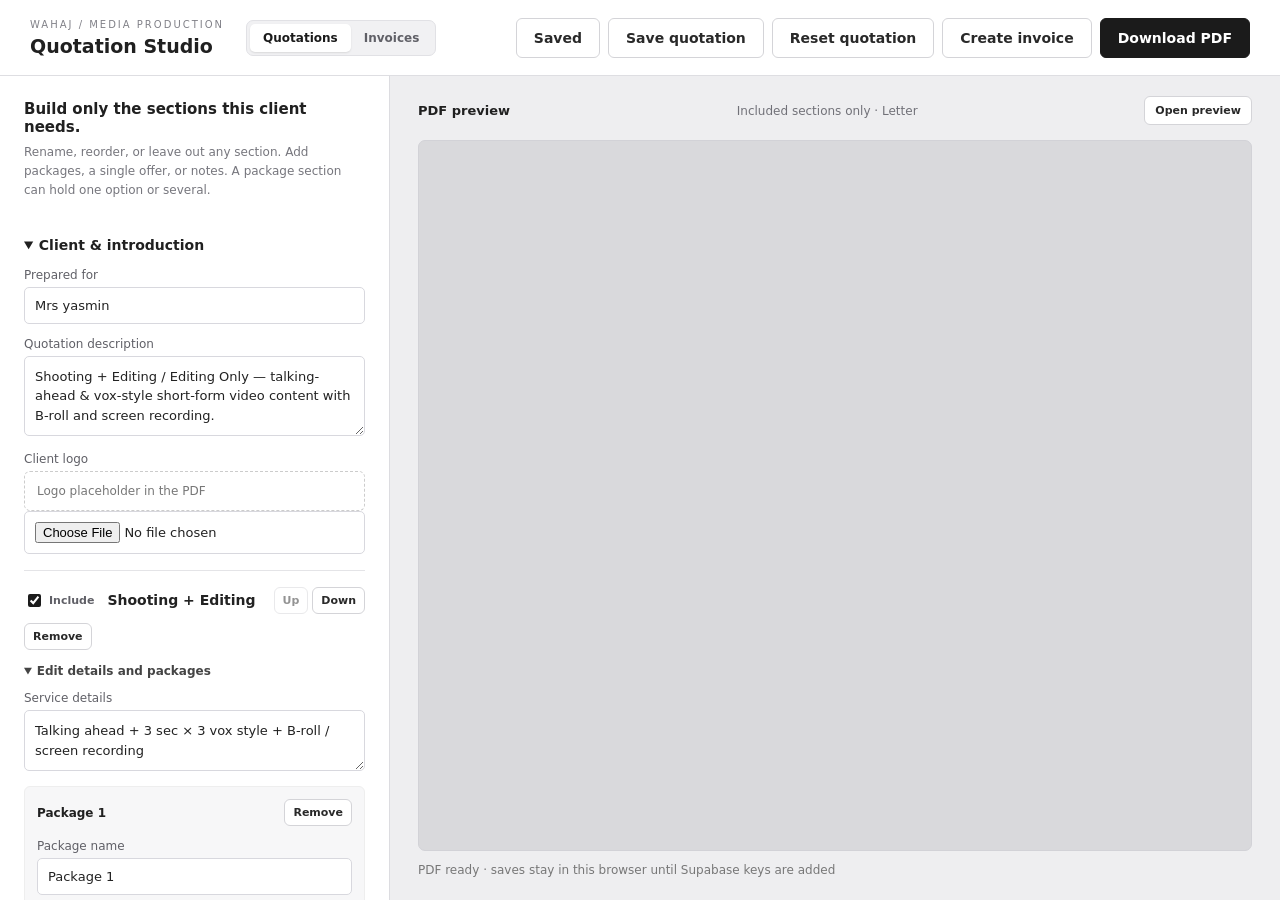
==== commit 495117ab: "Save both quotations and invoices in shared storage Both studios now persist drafts with history. Sa" ====
--- a/index.html
+++ b/index.html
@@ -3,4 +3,4 @@
 .sec{border-bottom:1px solid #e4e4e7;padding:12px 0}.sec.off{opacity:.55}.sec-head{display:flex;align-items:center;gap:6px;flex-wrap:wrap}.sec-head .title{flex:1 1 140px;min-width:0;font-weight:600;font-size:14px;border-color:transparent;background:transparent;padding:8px 6px}.sec-head .title:hover,.sec-head .title:focus{border-color:#d8d8de;background:#fff}.show{display:flex;align-items:center;gap:5px;font-size:11px;font-weight:600;color:#606067;white-space:nowrap;margin:0}.show input{width:auto;padding:0;accent-color:#1b1b1b}button.tiny{padding:6px 8px;font-size:11px}.add-row{display:flex;flex-direction:column;gap:8px;margin-top:14px}.add-sec{width:100%;border-style:dashed}.sec details{border-bottom:0;padding:6px 0 0}.sec summary{margin:8px 0 4px;font-size:12px;color:#444}.pkg-bar{display:flex;align-items:center;justify-content:space-between;gap:8px;margin-top:12px}.pkg-bar b{font-size:12px}.move{display:flex;gap:4px}.sec-note{margin:8px 0 0}
 @media(max-width:850px){header{padding:15px;height:auto;flex-wrap:wrap}main{height:auto;grid-template-columns:1fr}aside{overflow:visible}.preview{padding:20px 15px}.pdf{height:720px;flex:auto}.actions{width:100%}.actions button{flex:1}}
 </style></head><body><header><div class="brand"><div><small>WAHAJ / MEDIA PRODUCTION</small><h1>Quotation Studio</h1></div><nav class="switcher" aria-label="Studio"><a href="/" aria-current="page">Quotations</a><a href="/invoices/">Invoices</a></nav></div><div class="actions"><button id="historyBtn" type="button">Saved</button><button id="saveQuote" type="button">Save quotation</button><button id="reset">Reset quotation</button><button id="toInvoice">Create invoice</button><button class="primary" id="download" disabled>Download PDF</button></div></header>
-<dialog id="historyDlg"><form method="dialog" class="hist"><header><b>Saved quotations</b><button value="close" type="submit">Close</button></header><input id="quoteSearch" placeholder="Search client or number"><div id="quoteRecords"></div><div id="quoteRevisions" hidden></div></form></dialog><main><aside><h2>Build only the sections this client needs.</h2><p>Rename, reorder, or leave out any section. Add packages, a single offer, or notes. A package section can hold one option or several.</p><form id="editor" autocomplete="off"><details open><summary>Client & introduction</summary><label for="client">Prepared for</label><input id="client" maxlength="100" required><label for="description">Quotation description</label><textarea id="description" rows="3" maxlength="320"></textarea><label for="logo">Client logo</label><div class="logo-box"><img id="logoPreview" alt="Client logo" hidden><span id="logoLabel">Logo placeholder in the PDF</span></div><input id="logo" type="file" accept="image/png,image/jpeg"><button id="removeLogo" type="button" hidden>Remove logo</button></details><div id="sections"></div><div class="add-row"><button type="button" id="addSection" class="add-sec">Add section</button><button type="button" id="addOffer" class="add-sec">Add single offer</button><button type="button" id="addNotes" class="add-sec">Add notes</button></div></form><footer>Uncheck “Include” to leave a section out of this PDF.<br>Amounts are in EGP. Use Save quotation to store this draft in Supabase.</footer></aside><section class="preview"><div class="previewbar"><b>PDF preview</b><span>Included sections only · Letter</span><a id="openPreview" class="button" target="_blank" rel="noopener" style="font-size:11px;padding:7px 10px" hidden>Open preview</a></div><div class="pdf"><iframe id="pdfPreview" title="Generated quotation PDF preview"></iframe></div><div id="status" role="status" aria-live="polite">Preparing your quotation…</div></section></main><script src="config.js"></script><script src="supabase-client.js"></script><script src="pdf-lib.min.js"></script><script src="fontkit.min.js"></script><script src="app.js"></script></body></html>
+<dialog id="historyDlg"><form method="dialog" class="hist"><header><b>Saved quotations</b><button value="close" type="submit">Close</button></header><input id="quoteSearch" placeholder="Search client or number"><div id="quoteRecords"></div><div id="quoteRevisions" hidden></div></form></dialog><main><aside><h2>Build only the sections this client needs.</h2><p>Rename, reorder, or leave out any section. Add packages, a single offer, or notes. A package section can hold one option or several.</p><form id="editor" autocomplete="off"><details open><summary>Client & introduction</summary><label for="client">Prepared for</label><input id="client" maxlength="100" required><label for="description">Quotation description</label><textarea id="description" rows="3" maxlength="320"></textarea><label for="logo">Client logo</label><div class="logo-box"><img id="logoPreview" alt="Client logo" hidden><span id="logoLabel">Logo placeholder in the PDF</span></div><input id="logo" type="file" accept="image/png,image/jpeg"><button id="removeLogo" type="button" hidden>Remove logo</button></details><div id="sections"></div><div class="add-row"><button type="button" id="addSection" class="add-sec">Add section</button><button type="button" id="addOffer" class="add-sec">Add single offer</button><button type="button" id="addNotes" class="add-sec">Add notes</button></div></form><footer>Uncheck “Include” to leave a section out of this PDF.<br>Amounts are in EGP. Use Save quotation to keep this draft (Saved opens history).</footer></aside><section class="preview"><div class="previewbar"><b>PDF preview</b><span>Included sections only · Letter</span><a id="openPreview" class="button" target="_blank" rel="noopener" style="font-size:11px;padding:7px 10px" hidden>Open preview</a></div><div class="pdf"><iframe id="pdfPreview" title="Generated quotation PDF preview"></iframe></div><div id="status" role="status" aria-live="polite">Preparing your quotation…</div></section></main><script src="config.js"></script><script src="supabase-client.js"></script><script src="pdf-lib.min.js"></script><script src="fontkit.min.js"></script><script src="app.js"></script></body></html>
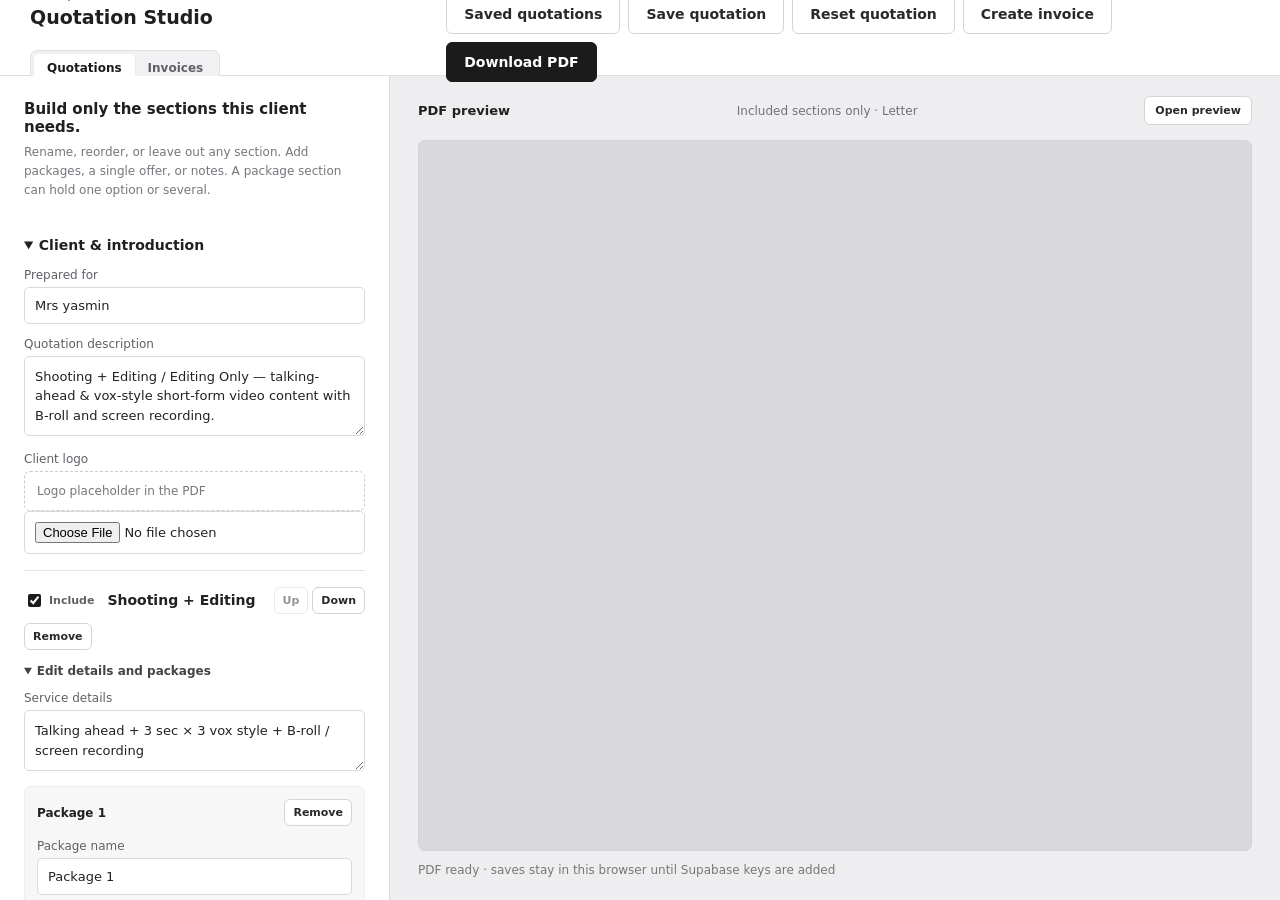
==== commit 8b8c2b13: "Replace the Saved quotations popup with a full-page archive Saved quotations now open as a full work" ====
--- a/index.html
+++ b/index.html
@@ -1,6 +1,204 @@
-<!doctype html><html lang="en"><head><meta charset="utf-8"><meta name="viewport" content="width=device-width, initial-scale=1"><title>Quotation Studio | Wahaj</title><meta name="description" content="Create client quotations using the original media production quotation template."><link rel="icon" href="data:image/svg+xml,%3Csvg xmlns='http://www.w3.org/2000/svg' viewBox='0 0 32 32'%3E%3Crect width='32' height='32' rx='6' fill='%23191919'/%3E%3Cpath d='M8 8h16v3H8zm0 7h16v3H8zm0 7h10v3H8z' fill='white'/%3E%3C/svg%3E"><style>
-*{box-sizing:border-box}body{margin:0;background:#eeeef0;color:#202020;font:14px system-ui,-apple-system,sans-serif}header{height:76px;padding:0 30px;border-bottom:1px solid #dedee2;background:#fff;display:flex;align-items:center;justify-content:space-between;gap:20px}header small{display:block;letter-spacing:2px;font-size:10px;color:#818188;margin-bottom:5px}h1{font-size:19px;margin:0;font-weight:600}button,.button{cursor:pointer;padding:11px 17px;border-radius:6px;border:1px solid #d4d4d8;background:#fff;color:#292929;font:inherit;font-weight:600;text-decoration:none}button.primary{background:#1b1b1b;color:white;border-color:#1b1b1b}button:disabled{opacity:.5;cursor:wait}.actions{display:flex;gap:8px}main{display:grid;grid-template-columns:390px 1fr;height:calc(100vh - 76px)}aside{background:white;border-right:1px solid #dcdce0;overflow:auto;padding:24px}h2{font-size:15px;margin:0 0 7px}p{color:#76767d;line-height:1.6;margin:0 0 20px;font-size:12px}details{border-bottom:1px solid #e4e4e7;padding:16px 0}summary{font-weight:600;cursor:pointer;margin-bottom:15px}label{display:block;font-size:12px;font-weight:500;color:#606067;margin:13px 0 5px}input,textarea{width:100%;padding:10px;border:1px solid #d8d8de;background:#fff;border-radius:5px;font:13px system-ui;color:#222}input:focus,textarea:focus{outline:2px solid #555;outline-offset:1px}textarea{resize:vertical;line-height:1.5}.row{display:grid;grid-template-columns:1fr 1fr;gap:10px}.package{background:#f7f7f8;border:1px solid #eee;border-radius:6px;padding:0 12px 12px;margin:12px 0}.package label:first-child{margin-top:12px}.preview{display:flex;flex-direction:column;padding:20px 28px;min-width:0}.previewbar{display:flex;align-items:center;justify-content:space-between;margin-bottom:15px;gap:12px}.previewbar b{font-size:13px}.previewbar span{font-size:12px;color:#717178}.pdf{background:#d9d9dc;flex:1;min-height:480px;border:1px solid #d2d2d7;border-radius:7px;overflow:hidden}iframe{width:100%;height:100%;border:0}#status{font-size:12px;color:#777;max-width:650px;margin-top:12px;min-height:17px}#status.error{color:#b52121}.logo-box{border:1px dashed #ccc;border-radius:6px;padding:12px;display:flex;align-items:center;gap:14px}.logo-box img{max-width:90px;max-height:50px;object-fit:contain}.logo-box span{color:#777;font-size:12px}#removeLogo{margin-top:8px;padding:6px 10px;font-size:11px}footer{font-size:11px;color:#919199;line-height:1.6;margin-top:20px}#historyDlg{border:1px solid #d8d8de;border-radius:10px;padding:0;width:min(520px,92vw);max-height:80vh}#historyDlg::backdrop{background:#0006}.hist{padding:18px;display:flex;flex-direction:column;gap:12px}.hist header{display:flex;justify-content:space-between;align-items:center;gap:12px}.hist .record{display:flex;justify-content:space-between;gap:10px;padding:14px 0;border-bottom:1px solid #e4e4e7}.hist .record p{margin:4px 0 0;color:#717178}.brand{display:flex;align-items:center;gap:22px;flex-wrap:wrap}.switcher{display:flex;background:#f1f1f3;border:1px solid #e1e1e5;border-radius:7px;padding:3px}.switcher a{padding:7px 13px;border-radius:5px;color:#606067;text-decoration:none;font-size:12px;font-weight:600}.switcher a[aria-current]{background:#fff;color:#1b1b1b;box-shadow:0 1px 2px #0000001a}.switcher a:hover{color:#1b1b1b}
-.sec{border-bottom:1px solid #e4e4e7;padding:12px 0}.sec.off{opacity:.55}.sec-head{display:flex;align-items:center;gap:6px;flex-wrap:wrap}.sec-head .title{flex:1 1 140px;min-width:0;font-weight:600;font-size:14px;border-color:transparent;background:transparent;padding:8px 6px}.sec-head .title:hover,.sec-head .title:focus{border-color:#d8d8de;background:#fff}.show{display:flex;align-items:center;gap:5px;font-size:11px;font-weight:600;color:#606067;white-space:nowrap;margin:0}.show input{width:auto;padding:0;accent-color:#1b1b1b}button.tiny{padding:6px 8px;font-size:11px}.add-row{display:flex;flex-direction:column;gap:8px;margin-top:14px}.add-sec{width:100%;border-style:dashed}.sec details{border-bottom:0;padding:6px 0 0}.sec summary{margin:8px 0 4px;font-size:12px;color:#444}.pkg-bar{display:flex;align-items:center;justify-content:space-between;gap:8px;margin-top:12px}.pkg-bar b{font-size:12px}.move{display:flex;gap:4px}.sec-note{margin:8px 0 0}
-@media(max-width:850px){header{padding:15px;height:auto;flex-wrap:wrap}main{height:auto;grid-template-columns:1fr}aside{overflow:visible}.preview{padding:20px 15px}.pdf{height:720px;flex:auto}.actions{width:100%}.actions button{flex:1}}
-</style></head><body><header><div class="brand"><div><small>WAHAJ / MEDIA PRODUCTION</small><h1>Quotation Studio</h1></div><nav class="switcher" aria-label="Studio"><a href="/" aria-current="page">Quotations</a><a href="/invoices/">Invoices</a></nav></div><div class="actions"><button id="historyBtn" type="button">Saved</button><button id="saveQuote" type="button">Save quotation</button><button id="reset">Reset quotation</button><button id="toInvoice">Create invoice</button><button class="primary" id="download" disabled>Download PDF</button></div></header>
-<dialog id="historyDlg"><form method="dialog" class="hist"><header><b>Saved quotations</b><button value="close" type="submit">Close</button></header><input id="quoteSearch" placeholder="Search client or number"><div id="quoteRecords"></div><div id="quoteRevisions" hidden></div></form></dialog><main><aside><h2>Build only the sections this client needs.</h2><p>Rename, reorder, or leave out any section. Add packages, a single offer, or notes. A package section can hold one option or several.</p><form id="editor" autocomplete="off"><details open><summary>Client & introduction</summary><label for="client">Prepared for</label><input id="client" maxlength="100" required><label for="description">Quotation description</label><textarea id="description" rows="3" maxlength="320"></textarea><label for="logo">Client logo</label><div class="logo-box"><img id="logoPreview" alt="Client logo" hidden><span id="logoLabel">Logo placeholder in the PDF</span></div><input id="logo" type="file" accept="image/png,image/jpeg"><button id="removeLogo" type="button" hidden>Remove logo</button></details><div id="sections"></div><div class="add-row"><button type="button" id="addSection" class="add-sec">Add section</button><button type="button" id="addOffer" class="add-sec">Add single offer</button><button type="button" id="addNotes" class="add-sec">Add notes</button></div></form><footer>Uncheck “Include” to leave a section out of this PDF.<br>Amounts are in EGP. Use Save quotation to keep this draft (Saved opens history).</footer></aside><section class="preview"><div class="previewbar"><b>PDF preview</b><span>Included sections only · Letter</span><a id="openPreview" class="button" target="_blank" rel="noopener" style="font-size:11px;padding:7px 10px" hidden>Open preview</a></div><div class="pdf"><iframe id="pdfPreview" title="Generated quotation PDF preview"></iframe></div><div id="status" role="status" aria-live="polite">Preparing your quotation…</div></section></main><script src="config.js"></script><script src="supabase-client.js"></script><script src="pdf-lib.min.js"></script><script src="fontkit.min.js"></script><script src="app.js"></script></body></html>
+<!doctype html>
+<html lang="en">
+<head>
+<meta charset="utf-8">
+<meta name="viewport" content="width=device-width, initial-scale=1">
+<title>Quotation Studio | Wahaj</title>
+<meta name="description" content="Create client quotations using the original media production quotation template.">
+<link rel="icon" href="data:image/svg+xml,%3Csvg xmlns='http://www.w3.org/2000/svg' viewBox='0 0 32 32'%3E%3Crect width='32' height='32' rx='6' fill='%23191919'/%3E%3Cpath d='M8 8h16v3H8zm0 7h16v3H8zm0 7h10v3H8z' fill='white'/%3E%3C/svg%3E">
+<style>
+*{box-sizing:border-box}
+body{margin:0;background:#eeeef0;color:#202020;font:14px system-ui,-apple-system,sans-serif}
+header.top{height:76px;padding:0 30px;border-bottom:1px solid #dedee2;background:#fff;display:flex;align-items:center;justify-content:space-between;gap:20px}
+header.top small{display:block;letter-spacing:2px;font-size:10px;color:#818188;margin-bottom:5px}
+h1{font-size:19px;margin:0;font-weight:600}
+button,.button{cursor:pointer;padding:11px 17px;border-radius:6px;border:1px solid #d4d4d8;background:#fff;color:#292929;font:inherit;font-weight:600;text-decoration:none}
+button.primary{background:#1b1b1b;color:white;border-color:#1b1b1b}
+button:disabled{opacity:.5;cursor:wait}
+.actions{display:flex;gap:8px;flex-wrap:wrap}
+#studio{display:grid;grid-template-columns:390px 1fr;height:calc(100vh - 76px)}
+aside{background:white;border-right:1px solid #dcdce0;overflow:auto;padding:24px}
+h2{font-size:15px;margin:0 0 7px}
+p{color:#76767d;line-height:1.6;margin:0 0 20px;font-size:12px}
+details{border-bottom:1px solid #e4e4e7;padding:16px 0}
+summary{font-weight:600;cursor:pointer;margin-bottom:15px}
+label{display:block;font-size:12px;font-weight:500;color:#606067;margin:13px 0 5px}
+input,textarea{width:100%;padding:10px;border:1px solid #d8d8de;background:#fff;border-radius:5px;font:13px system-ui;color:#222}
+input:focus,textarea:focus{outline:2px solid #555;outline-offset:1px}
+textarea{resize:vertical;line-height:1.5}
+.row{display:grid;grid-template-columns:1fr 1fr;gap:10px}
+.package{background:#f7f7f8;border:1px solid #eee;border-radius:6px;padding:0 12px 12px;margin:12px 0}
+.package label:first-child{margin-top:12px}
+.preview{display:flex;flex-direction:column;padding:20px 28px;min-width:0}
+.previewbar{display:flex;align-items:center;justify-content:space-between;margin-bottom:15px;gap:12px}
+.previewbar b{font-size:13px}
+.previewbar span{font-size:12px;color:#717178}
+.pdf{background:#d9d9dc;flex:1;min-height:480px;border:1px solid #d2d2d7;border-radius:7px;overflow:hidden}
+iframe{width:100%;height:100%;border:0}
+#status{font-size:12px;color:#777;max-width:650px;margin-top:12px;min-height:17px}
+#status.error{color:#b52121}
+.logo-box{border:1px dashed #ccc;border-radius:6px;padding:12px;display:flex;align-items:center;gap:14px}
+.logo-box img{max-width:90px;max-height:50px;object-fit:contain}
+.logo-box span{color:#777;font-size:12px}
+#removeLogo{margin-top:8px;padding:6px 10px;font-size:11px}
+footer{font-size:11px;color:#919199;line-height:1.6;margin-top:20px}
+.brand{display:flex;align-items:center;gap:22px;flex-wrap:wrap}
+.switcher{display:flex;background:#f1f1f3;border:1px solid #e1e1e5;border-radius:7px;padding:3px}
+.switcher a{padding:7px 13px;border-radius:5px;color:#606067;text-decoration:none;font-size:12px;font-weight:600}
+.switcher a[aria-current]{background:#fff;color:#1b1b1b;box-shadow:0 1px 2px #0000001a}
+.switcher a:hover{color:#1b1b1b}
+.sec{border-bottom:1px solid #e4e4e7;padding:12px 0}
+.sec.off{opacity:.55}
+.sec-head{display:flex;align-items:center;gap:6px;flex-wrap:wrap}
+.sec-head .title{flex:1 1 140px;min-width:0;font-weight:600;font-size:14px;border-color:transparent;background:transparent;padding:8px 6px}
+.sec-head .title:hover,.sec-head .title:focus{border-color:#d8d8de;background:#fff}
+.show{display:flex;align-items:center;gap:5px;font-size:11px;font-weight:600;color:#606067;white-space:nowrap;margin:0}
+.show input{width:auto;padding:0;accent-color:#1b1b1b}
+button.tiny{padding:6px 8px;font-size:11px}
+.add-row{display:flex;flex-direction:column;gap:8px;margin-top:14px}
+.add-sec{width:100%;border-style:dashed}
+.sec details{border-bottom:0;padding:6px 0 0}
+.sec summary{margin:8px 0 4px;font-size:12px;color:#444}
+.pkg-bar{display:flex;align-items:center;justify-content:space-between;gap:8px;margin-top:12px}
+.pkg-bar b{font-size:12px}
+.move{display:flex;gap:4px}
+.sec-note{margin:8px 0 0}
+[hidden]{display:none!important}
+
+/* Full-page saved archive */
+#archive{min-height:calc(100vh - 76px);padding:28px 32px 40px;display:flex;flex-direction:column;gap:18px}
+.archive-head{display:flex;align-items:flex-end;justify-content:space-between;gap:16px;flex-wrap:wrap}
+.archive-head h2{font-size:22px;margin:0 0 4px}
+.archive-head p{margin:0;font-size:13px;color:#717178}
+.archive-tools{display:flex;gap:10px;align-items:center;flex-wrap:wrap}
+.archive-tools input{width:min(340px,70vw);margin:0}
+.archive-count{font-size:12px;color:#717178;white-space:nowrap}
+.archive-grid{display:grid;grid-template-columns:minmax(0,1.4fr) minmax(280px,.9fr);gap:18px;align-items:start;flex:1;min-height:0}
+.archive-panel{background:#fff;border:1px solid #e1e1e5;border-radius:10px;overflow:hidden;min-height:420px}
+.archive-panel .panel-title{padding:16px 18px;border-bottom:1px solid #ececef;font-size:13px;font-weight:600;display:flex;justify-content:space-between;align-items:center;gap:10px}
+#quoteRecords{max-height:calc(100vh - 240px);overflow:auto}
+.q-row{display:grid;grid-template-columns:minmax(0,1fr) auto;gap:14px;align-items:center;padding:16px 18px;border-bottom:1px solid #f0f0f3;cursor:pointer}
+.q-row:hover{background:#fafafa}
+.q-row.active{background:#f3f3f5;box-shadow:inset 3px 0 0 #1b1b1b}
+.q-row .meta b{display:block;font-size:14px;margin-bottom:4px}
+.q-row .meta span{display:block;font-size:12px;color:#717178;line-height:1.45}
+.q-row .btns{display:flex;gap:6px;flex-wrap:wrap;justify-content:flex-end}
+.q-row .btns button{padding:8px 11px;font-size:12px}
+#quoteRevisions{padding:16px 18px 22px;max-height:calc(100vh - 240px);overflow:auto}
+#quoteRevisions .empty{color:#717178;font-size:13px;margin:8px 0}
+#quoteRevisions details{border-bottom:1px solid #ececef;padding:10px 0}
+#quoteRevisions summary{margin:0;font-size:13px}
+#quoteRevisions pre{white-space:pre-wrap;font-size:11px;background:#f7f7f8;border-radius:6px;padding:10px;margin:10px 0 0;border:1px solid #eee}
+.archive-empty{padding:48px 24px;text-align:center;color:#717178}
+.archive-empty b{display:block;color:#292929;font-size:15px;margin-bottom:6px}
+
+@media(max-width:980px){
+  .archive-grid{grid-template-columns:1fr}
+  #quoteRecords,#quoteRevisions{max-height:none}
+}
+@media(max-width:850px){
+  header.top{padding:15px;height:auto;flex-wrap:wrap}
+  #studio{height:auto;grid-template-columns:1fr}
+  aside{overflow:visible}
+  .preview{padding:20px 15px}
+  .pdf{height:720px;flex:auto}
+  .actions{width:100%}
+  .actions button{flex:1}
+  #archive{padding:18px 15px 30px}
+}
+</style>
+</head>
+<body>
+<header class="top">
+  <div class="brand">
+    <div>
+      <small>WAHAJ / MEDIA PRODUCTION</small>
+      <h1>Quotation Studio</h1>
+    </div>
+    <nav class="switcher" aria-label="Studio">
+      <a href="/" aria-current="page">Quotations</a>
+      <a href="/invoices/">Invoices</a>
+    </nav>
+  </div>
+  <div class="actions" id="studioActions">
+    <button id="historyBtn" type="button">Saved quotations</button>
+    <button id="saveQuote" type="button">Save quotation</button>
+    <button id="reset" type="button">Reset quotation</button>
+    <button id="toInvoice" type="button">Create invoice</button>
+    <button class="primary" id="download" type="button" disabled>Download PDF</button>
+  </div>
+  <div class="actions" id="archiveActions" hidden>
+    <button id="backToStudio" type="button">← Back to editor</button>
+    <button id="newFromArchive" type="button" class="primary">New quotation</button>
+  </div>
+</header>
+
+<main id="studio">
+  <aside>
+    <h2>Build only the sections this client needs.</h2>
+    <p>Rename, reorder, or leave out any section. Add packages, a single offer, or notes. A package section can hold one option or several.</p>
+    <form id="editor" autocomplete="off">
+      <details open>
+        <summary>Client & introduction</summary>
+        <label for="client">Prepared for</label>
+        <input id="client" maxlength="100" required>
+        <label for="description">Quotation description</label>
+        <textarea id="description" rows="3" maxlength="320"></textarea>
+        <label for="logo">Client logo</label>
+        <div class="logo-box">
+          <img id="logoPreview" alt="Client logo" hidden>
+          <span id="logoLabel">Logo placeholder in the PDF</span>
+        </div>
+        <input id="logo" type="file" accept="image/png,image/jpeg">
+        <button id="removeLogo" type="button" hidden>Remove logo</button>
+      </details>
+      <div id="sections"></div>
+      <div class="add-row">
+        <button type="button" id="addSection" class="add-sec">Add section</button>
+        <button type="button" id="addOffer" class="add-sec">Add single offer</button>
+        <button type="button" id="addNotes" class="add-sec">Add notes</button>
+      </div>
+    </form>
+    <footer>Uncheck “Include” to leave a section out of this PDF.<br>Amounts are in EGP. Use Save quotation to keep this draft.</footer>
+  </aside>
+  <section class="preview">
+    <div class="previewbar">
+      <b>PDF preview</b>
+      <span>Included sections only · Letter</span>
+      <a id="openPreview" class="button" target="_blank" rel="noopener" style="font-size:11px;padding:7px 10px" hidden>Open preview</a>
+    </div>
+    <div class="pdf"><iframe id="pdfPreview" title="Generated quotation PDF preview"></iframe></div>
+    <div id="status" role="status" aria-live="polite">Preparing your quotation…</div>
+  </section>
+</main>
+
+<section id="archive" hidden>
+  <div class="archive-head">
+    <div>
+      <h2>Saved quotations</h2>
+      <p>Open, update, duplicate, or delete any saved quotation.</p>
+    </div>
+    <div class="archive-tools">
+      <input id="quoteSearch" type="search" placeholder="Search client or number" aria-label="Search saved quotations">
+      <span class="archive-count" id="archiveCount"></span>
+    </div>
+  </div>
+  <div class="archive-grid">
+    <div class="archive-panel">
+      <div class="panel-title"><span>All quotations</span><span id="listHint" style="font-weight:500;color:#717178;font-size:12px">Select a row for revisions</span></div>
+      <div id="quoteRecords"></div>
+    </div>
+    <div class="archive-panel">
+      <div class="panel-title"><span>Revisions</span></div>
+      <div id="quoteRevisions"><p class="empty">Select a quotation to see its revision history.</p></div>
+    </div>
+  </div>
+</section>
+
+<script src="config.js"></script>
+<script src="supabase-client.js"></script>
+<script src="pdf-lib.min.js"></script>
+<script src="fontkit.min.js"></script>
+<script src="app.js"></script>
+</body>
+</html>
